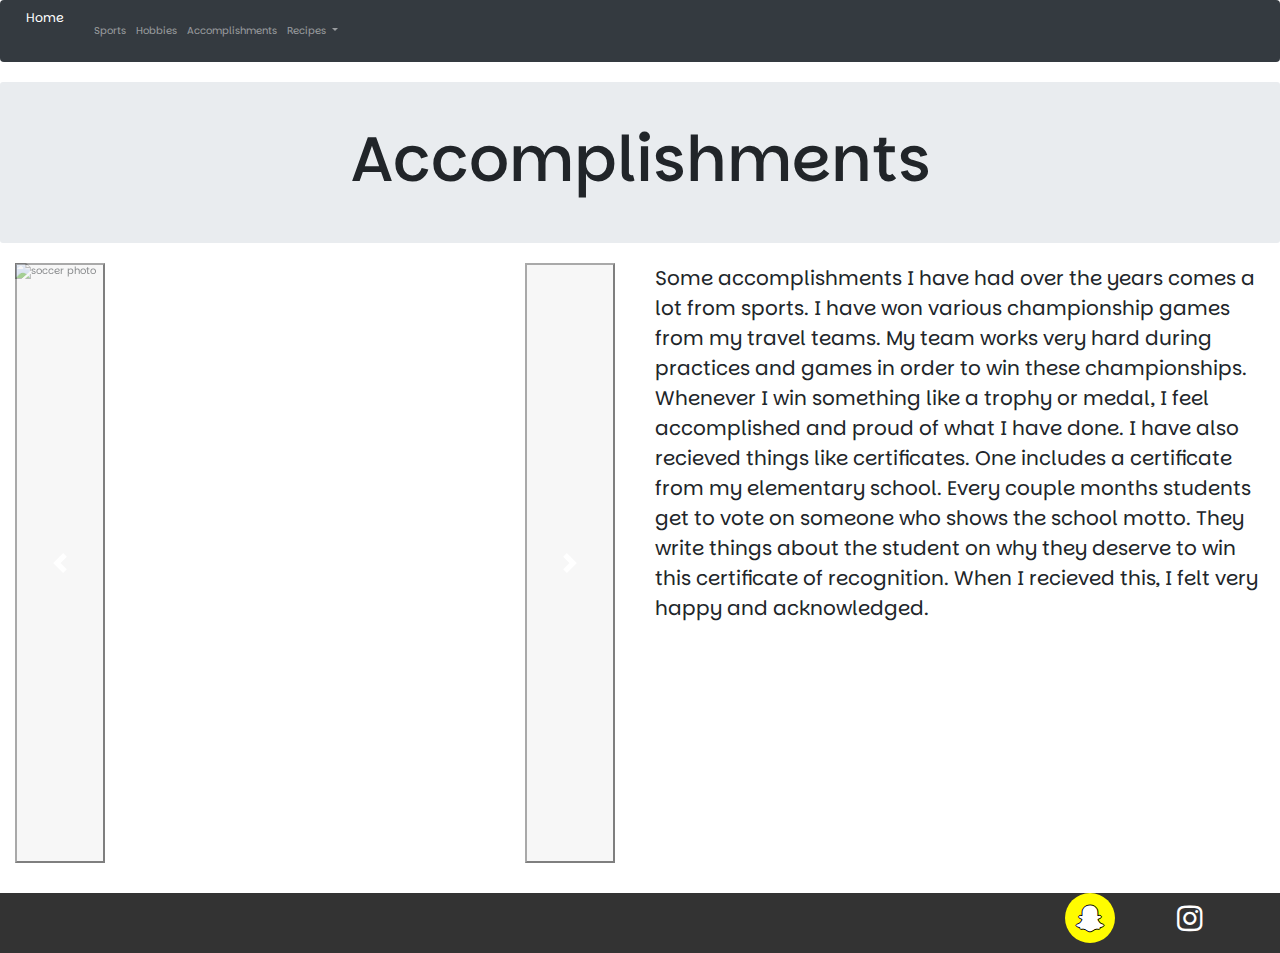
==== accomplishments.html @ 30d01128 "Add files via upload" ====
<!DOCTYPE html>
<html lang="en">
    <head>
      <meta charset="utf-8">
      <meta name="viewport" content="width=device-width, initial-scale=1">
      <link rel="stylesheet" href="https://maxcdn.bootstrapcdn.com/bootstrap/3.4.1/css/bootstrap.min.css">
      <script src="https://ajax.googleapis.com/ajax/libs/jquery/3.7.1/jquery.min.js"></script>
      <script src="https://maxcdn.bootstrapcdn.com/bootstrap/3.4.1/js/bootstrap.min.js"></script>
      <title> Lexi's portfolio</title>
      <link rel="stylesheet" href="https://fonts.googleapis.com/css?family=Parkinsans">
      <link rel="stylesheet" href="index.css">
      <link rel="stylesheet" href="https://cdnjs.cloudflare.com/ajax/libs/font-awesome/4.7.0/css/font-awesome.min.css">
      <link rel="stylesheet" href="https://cdn.jsdelivr.net/npm/bootstrap@4.6.2/dist/css/bootstrap.min.css">
<script src="https://cdn.jsdelivr.net/npm/jquery@3.7.1/dist/jquery.slim.min.js"></script>
<script src="https://cdn.jsdelivr.net/npm/popper.js@1.16.1/dist/umd/popper.min.js"></script>
<script src="https://cdn.jsdelivr.net/npm/bootstrap@4.6.2/dist/js/bootstrap.bundle.min.js"></script>
        <style>
            body{
            font-family: "Parkinsans";
            }     
            .fa {
  padding: 10px;
  font-size: 30px;
  width: 50px;
  text-align: center;
  text-decoration: none;
  margin: 0px 0px;
  border-radius: 50%;
}

.fa:hover {
    opacity: 0.7;
}
.fa-instagram {
  background-image:url(media3/instagram.jpeg);
  color: white;
}
.fa-snapchat-ghost{
  background: #fffc00;
  color: white;
  text-shadow: -1px 0 black, 0 1px black, 1px 0 black, 0 -1px black;     
}          
        </style>
    <body>
      <nav class="navbar navbar-expand-sm bg-dark navbar-dark">
        <a class="navbar-brand" href="index.html">Home</a>
        <ul class="navbar-nav">
          <li class="nav-item">
            <a class="nav-link" href="sports.html">Sports</a>
          </li>
          <li class="nav-item">
            <a class="nav-link" href="hobbies.html">Hobbies</a>
          </li>
          <li class="nav-item">
            <a class="nav-link" href="accomplishments.html">Accomplishments</a>
          </li>
          <li class="nav-item dropdown">
            <a class="nav-link dropdown-toggle" href="#" id="navbardrop" data-toggle="dropdown">
              Recipes
            </a>
          <div class="dropdown-menu">
            <a class="dropdown-item" href="Recipe1.html">Recipe 1</a>
            <a class="dropdown-item" href="recipe2.html">Recipe 2</a>
            <a class="dropdown-item" href="recipe3.html">Recipe 3</a>
          </div>
          </li>
        </ul>
      </nav>
        <div class="jumbotron text-center">
          <h1>Accomplishments</h1>
        </div>
        <div class="container-fluid">
          <div class="row">
            <div class="col-md-6">
              <div id="carouselExampleCaptions" class="carousel slide" data-ride="carousel" style="width:600px; height:600px;">
                <ol class="carousel-indicators">
                  <li data-target="#carouselExampleCaptions" data-slide-to="0" class="active"></li>
                  <li data-target="#carouselExampleCaptions" data-slide-to="1"></li>
                  <li data-target="#carouselExampleCaptions" data-slide-to="2"></li>
                </ol>
                <div class="carousel-inner">
                  <div class="carousel-item active"  style="width:600px;height:600px;">
                    <img src="media3/champion.jpg" style="height:600px;" class="d-block w-100" alt="soccer photo">
                  </div>
                  <div class="carousel-item"  style="width:600px;height:600px;">
                    <img src="media3/certificate.jpg" style="height:600px;" class="d-block w-100" alt="certificate photo">
                  </div>
                  <div class="carousel-item"  style="width:600px;height:600px;">
                    <img src="media3/race.jpg" style="height:600px;" class="d-block w-100" alt="trophy photo">
                  </div>
                  <div class="carousel-item"  style="width:600px;height:600px;">
                    <img src="media3/benny.jpg" class="d-block w-100" alt="softball photo">
                  </div>
                </div>
                <button class="carousel-control-prev" type="button" data-target="#carouselExampleCaptions" data-slide="prev">
                  <span class="carousel-control-prev-icon" aria-hidden="true"></span>
                  <span class="sr-only">Previous</span>
                </button>
                <button class="carousel-control-next" type="button" data-target="#carouselExampleCaptions" data-slide="next">
                  <span class="carousel-control-next-icon" aria-hidden="true"></span>
                  <span class="sr-only">Next</span>
                </button>
              </div>
            </div>
            <div class="col-md-6">
              <p style="font-size:20px;">Some accomplishments I have had over the years comes a lot from sports. I have won various championship games from my travel teams. My team works very hard during practices and games in order to win these championships. Whenever I win something like a trophy or medal, I feel accomplished and proud of what I have done. I have also recieved things like certificates. One includes a certificate from my elementary school. Every couple months students get to vote on someone who shows the school motto. They write things about the student on why they deserve to win this certificate of recognition. When I recieved this, I felt very happy and acknowledged.</p>
            </div>
          </div>
        </div>
        <br>
        <br>
        <div class="container-fluid">
          <div class="row">
            <div class="col-md-12" style="background-color: #333333;">
              <footer>
                <p style="text-align: right;"><a href="https://www.snapchat.com/" class="fa fa-snapchat-ghost"></a><span style="margin: 0 50px"><a href="https://www.instagram.com/" class="fa fa-instagram"></a></span> </p>
              </footer>
            </div>
          </div>
        </div>
    </body>
</html>
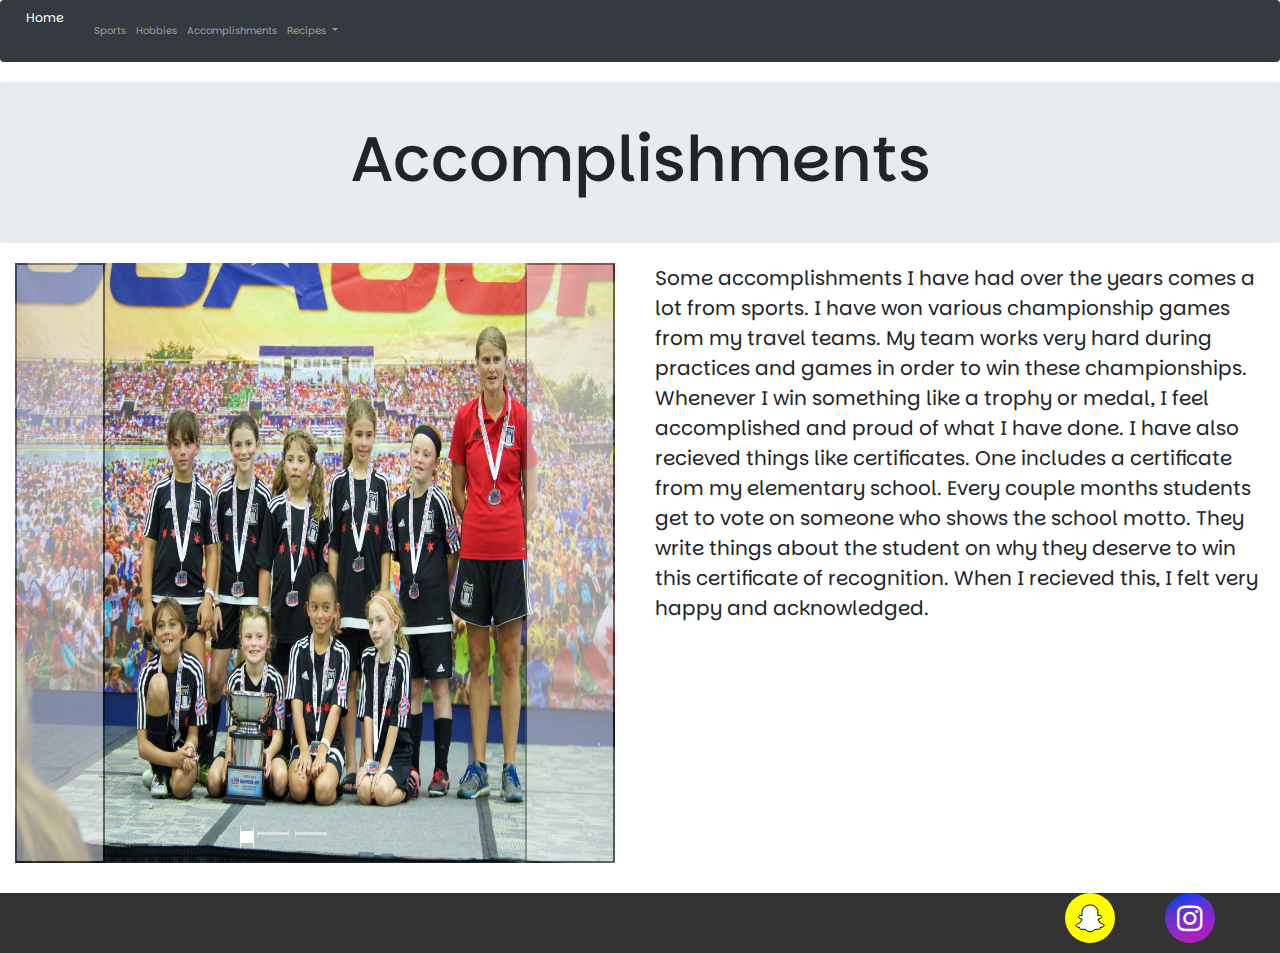
==== commit 67523a5d: "Commit2-19-25" ====
--- a/accomplishments.html
+++ b/accomplishments.html
@@ -32,7 +32,7 @@
     opacity: 0.7;
 }
 .fa-instagram {
-  background-image:url(media3/instagram.jpeg);
+  background-image:url(media/instagram.jpeg);
   color: white;
 }
 .fa-snapchat-ghost{
@@ -80,16 +80,16 @@
                 </ol>
                 <div class="carousel-inner">
                   <div class="carousel-item active"  style="width:600px;height:600px;">
-                    <img src="media3/champion.jpg" style="height:600px;" class="d-block w-100" alt="soccer photo">
+                    <img src="media/champion.jpg" style="height:600px;" class="d-block w-100" alt="soccer photo">
                   </div>
                   <div class="carousel-item"  style="width:600px;height:600px;">
-                    <img src="media3/certificate.jpg" style="height:600px;" class="d-block w-100" alt="certificate photo">
+                    <img src="media/certificate.jpg" style="height:600px;" class="d-block w-100" alt="certificate photo">
                   </div>
                   <div class="carousel-item"  style="width:600px;height:600px;">
-                    <img src="media3/race.jpg" style="height:600px;" class="d-block w-100" alt="trophy photo">
+                    <img src="media/race.jpg" style="height:600px;" class="d-block w-100" alt="trophy photo">
                   </div>
                   <div class="carousel-item"  style="width:600px;height:600px;">
-                    <img src="media3/benny.jpg" class="d-block w-100" alt="softball photo">
+                    <img src="media/benny.jpg" class="d-block w-100" alt="softball photo">
                   </div>
                 </div>
                 <button class="carousel-control-prev" type="button" data-target="#carouselExampleCaptions" data-slide="prev">
